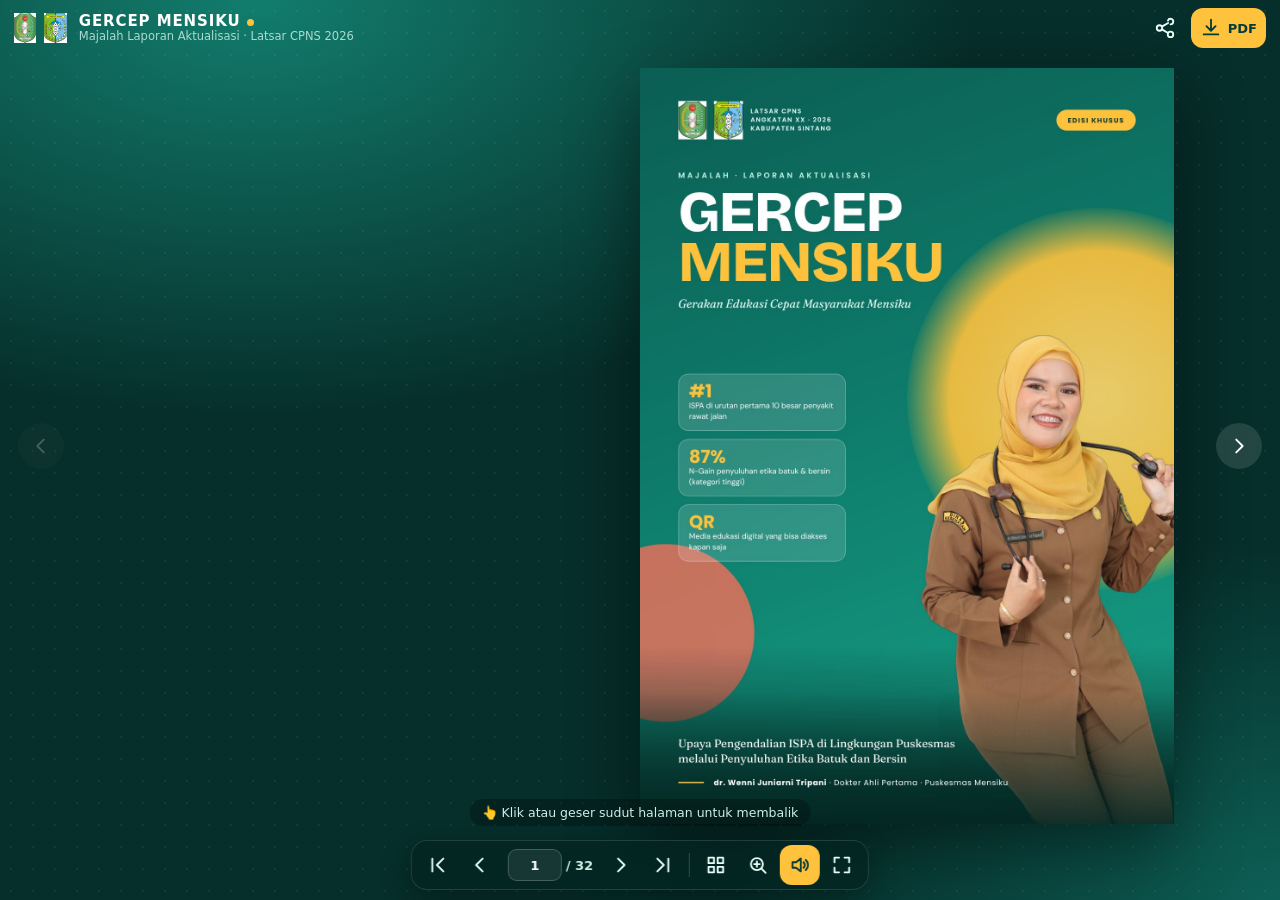
==== index.html @ 239ffa41 "Flipbook Majalah GERCEP MENSIKU" ====
<!doctype html>
<html lang="id">
<head>
<meta charset="utf-8">
<meta name="viewport" content="width=device-width,initial-scale=1,viewport-fit=cover">
<title>Majalah GERCEP MENSIKU · Flipbook Digital</title>
<meta name="description" content="Majalah digital Laporan Aktualisasi Latsar CPNS 2026: Upaya Pengendalian ISPA melalui Penyuluhan Etika Batuk dan Bersin serta GERCEP MENSIKU - UPTD Puskesmas Mensiku.">
<meta property="og:title" content="Majalah GERCEP MENSIKU · Flipbook Digital">
<meta property="og:description" content="Gerakan Edukasi Cepat Masyarakat Mensiku · Laporan Aktualisasi Latsar CPNS 2026 · dr. Wenni Juniarni Tripani">
<meta property="og:image" content="assets/og.jpg">
<meta name="theme-color" content="#073b36">
<link rel="icon" href="assets/logo2.png">
<link rel="preload" as="image" href="pages/p01.jpg">
<link rel="stylesheet" href="viewer.css">
</head>
<body>
<div id="loader"><div class="lbox"><img src="thumbs/p01.jpg" alt=""><div class="lt">Memuat majalah…</div><div class="lbar"><i id="lprog"></i></div></div></div>

<header id="top">
  <div class="brand"><img src="assets/logo1.png" alt=""><img src="assets/logo2.png" alt="">
    <div><b>GERCEP MENSIKU</b><span>Majalah Laporan Aktualisasi · Latsar CPNS 2026</span></div></div>
  <div class="tright"><button class="ib" id="bShare" title="Bagikan tautan"><svg viewBox="0 0 24 24"><path d="M18 8a3 3 0 1 0-2.8-4M6 15a3 3 0 1 0 0-6 3 3 0 0 0 0 6zm12 7a3 3 0 1 0 0-6 3 3 0 0 0 0 6zM8.6 13.5l6.8 4M15.4 6.5l-6.8 4"/></svg></button>
  <a class="ib" id="bDl" href="Majalah_GERCEP_MENSIKU.pdf" download title="Unduh PDF"><svg viewBox="0 0 24 24"><path d="M12 3v12m0 0l-5-5m5 5l5-5M4 19h16"/></svg><em>PDF</em></a></div>
</header>

<main id="stage">
  <button class="side prev" id="sPrev" title="Halaman sebelumnya"><svg viewBox="0 0 24 24"><path d="M15 5l-7 7 7 7"/></svg></button>
  <div id="bookWrap"><div id="book"></div></div>
  <button class="side next" id="sNext" title="Halaman berikutnya"><svg viewBox="0 0 24 24"><path d="M9 5l7 7-7 7"/></svg></button>
  <div id="hint">👆 Klik atau geser sudut halaman untuk membalik</div>
</main>

<nav id="bar">
  <button class="ib" id="bFirst" title="Halaman pertama"><svg viewBox="0 0 24 24"><path d="M6 5v14M18 5l-7 7 7 7"/></svg></button>
  <button class="ib" id="bPrev" title="Sebelumnya"><svg viewBox="0 0 24 24"><path d="M15 5l-7 7 7 7"/></svg></button>
  <div class="count"><input id="pInput" inputmode="numeric" aria-label="Nomor halaman"><span id="pTotal">/ 32</span></div>
  <button class="ib" id="bNext" title="Berikutnya"><svg viewBox="0 0 24 24"><path d="M9 5l7 7-7 7"/></svg></button>
  <button class="ib" id="bLast" title="Halaman terakhir"><svg viewBox="0 0 24 24"><path d="M18 5v14M6 5l7 7-7 7"/></svg></button>
  <i class="sep"></i>
  <button class="ib" id="bThumbs" title="Semua halaman"><svg viewBox="0 0 24 24"><path d="M4 4h6v6H4zM14 4h6v6h-6zM4 14h6v6H4zM14 14h6v6h-6z"/></svg></button>
  <button class="ib" id="bZoom" title="Perbesar"><svg viewBox="0 0 24 24"><circle cx="11" cy="11" r="6.5"/><path d="M16 16l4.5 4.5M11 8v6M8 11h6"/></svg></button>
  <button class="ib" id="bSound" title="Suara balik halaman"><svg viewBox="0 0 24 24"><path d="M4 9h4l5-4v14l-5-4H4z"/><path class="w" d="M16 9a4 4 0 0 1 0 6M18.5 6.5a7.5 7.5 0 0 1 0 11"/></svg></button>
  <button class="ib" id="bFull" title="Layar penuh"><svg viewBox="0 0 24 24"><path d="M4 9V4h5M20 9V4h-5M4 15v5h5M20 15v5h-5"/></svg></button>
</nav>

<section id="thumbs" aria-hidden="true"><div class="thead"><b>Semua Halaman</b><button class="ib" id="tClose" title="Tutup"><svg viewBox="0 0 24 24"><path d="M6 6l12 12M18 6L6 18"/></svg></button></div><div id="tgrid"></div></section>

<section id="zoom" aria-hidden="true">
  <div id="zscroll"><div id="zinner"></div></div>
  <div class="ztools"><button class="ib" id="zOut" title="Perkecil"><svg viewBox="0 0 24 24"><circle cx="11" cy="11" r="6.5"/><path d="M16 16l4.5 4.5M8 11h6"/></svg></button><span id="zLvl">100%</span><button class="ib" id="zIn" title="Perbesar"><svg viewBox="0 0 24 24"><circle cx="11" cy="11" r="6.5"/><path d="M16 16l4.5 4.5M11 8v6M8 11h6"/></svg></button><button class="ib" id="zClose" title="Tutup zoom"><svg viewBox="0 0 24 24"><path d="M6 6l12 12M18 6L6 18"/></svg></button></div>
</section>
<div id="toast"></div>

<script src="vendor/page-flip.browser.js"></script>
<script src="viewer.js"></script>
</body>
</html>
---- viewer.css ----
:root{--deep:#073b36;--teal:#0e7c6b;--sun:#ffc23d;--coral:#ff6f59;--hdr:56px;--bar:64px}
*{box-sizing:border-box;margin:0;padding:0}
html,body{height:100%;overflow:hidden}
body{font-family:system-ui,-apple-system,"Segoe UI",Roboto,sans-serif;color:#fff;background:radial-gradient(1200px 700px at 20% 0%,#127d6d 0%,rgba(18,125,109,0) 60%),radial-gradient(900px 600px at 100% 100%,#0d5f55 0%,rgba(13,95,85,0) 60%),#062e2a;-webkit-tap-highlight-color:transparent}
body:before{content:"";position:fixed;inset:0;background-image:radial-gradient(rgba(255,255,255,.06) 1px,transparent 1px);background-size:22px 22px;pointer-events:none}
svg{width:22px;height:22px;fill:none;stroke:currentColor;stroke-width:2;stroke-linecap:round;stroke-linejoin:round}
.ib{display:inline-flex;align-items:center;gap:6px;height:40px;min-width:40px;padding:0 9px;justify-content:center;border:0;border-radius:12px;background:transparent;color:#e7fff8;cursor:pointer;text-decoration:none;font:600 13px system-ui;transition:background .2s,transform .1s}
.ib:hover{background:rgba(255,255,255,.12)}.ib:active{transform:scale(.94)}
.ib.on{background:var(--sun);color:var(--deep)}
.ib em{font-style:normal}
#top{position:fixed;top:0;left:0;right:0;height:var(--hdr);display:flex;align-items:center;justify-content:space-between;padding:0 14px;z-index:20}
.brand{display:flex;align-items:center;gap:8px}.brand img{height:30px}
.brand div{display:flex;flex-direction:column;line-height:1.15;margin-left:4px}
.brand b{font-size:15px;letter-spacing:.06em}.brand b:after{content:"";display:inline-block;width:7px;height:7px;border-radius:50%;background:var(--sun);margin-left:6px}
.brand span{font-size:11.5px;color:#a9dccf}
#bDl{background:var(--sun);color:var(--deep)}#bDl:hover{background:#ffd36b}
.tright{display:flex;gap:6px}
#stage{position:fixed;top:var(--hdr);bottom:var(--bar);left:0;right:0;display:flex;align-items:center;justify-content:center}
#bookWrap{position:relative;filter:drop-shadow(0 25px 35px rgba(0,0,0,.45))}
#book{margin:0 auto}
.pg{background:#fff;overflow:hidden}
.pg img{width:100%;height:100%;display:block;object-fit:cover;user-select:none;-webkit-user-drag:none;opacity:0;transition:opacity .35s}
.pg img.ok{opacity:1}
.pg .sk{position:absolute;inset:0;background:linear-gradient(110deg,#eef5f3 30%,#f8fbfa 50%,#eef5f3 70%);background-size:200% 100%;animation:sk 1.2s linear infinite}
@keyframes sk{to{background-position:-200% 0}}
.side{position:absolute;top:50%;transform:translateY(-50%);width:46px;height:46px;border-radius:50%;border:0;background:rgba(255,255,255,.12);color:#fff;cursor:pointer;display:grid;place-items:center;z-index:5;backdrop-filter:blur(6px);transition:background .2s,opacity .2s}
.side:hover{background:var(--sun);color:var(--deep)}
.side.prev{left:18px}.side.next{right:18px}
.side[disabled]{opacity:.25;pointer-events:none}
#hint{position:absolute;bottom:10px;left:50%;transform:translateX(-50%);font-size:12.5px;color:#cfeee6;background:rgba(0,0,0,.25);padding:6px 12px;border-radius:20px;transition:opacity .6s;pointer-events:none;white-space:nowrap}
#bar{position:fixed;left:50%;transform:translateX(-50%);bottom:10px;height:50px;display:flex;align-items:center;gap:2px;padding:0 6px;background:rgba(4,36,32,.72);border:1px solid rgba(255,255,255,.12);border-radius:16px;backdrop-filter:blur(10px);z-index:20;box-shadow:0 10px 30px rgba(0,0,0,.3)}
.sep{width:1px;height:24px;background:rgba(255,255,255,.18);margin:0 4px}
.count{display:flex;align-items:center;gap:4px;padding:0 6px;font:600 13px system-ui;color:#cfeee6}
#pInput{width:54px;height:32px;border-radius:9px;border:1px solid rgba(255,255,255,.2);background:rgba(255,255,255,.08);color:#fff;text-align:center;font:700 13px system-ui}
#bSound:not(.on) .w{display:none}
#thumbs{position:fixed;left:0;right:0;bottom:0;max-height:62vh;background:rgba(4,33,30,.96);backdrop-filter:blur(12px);z-index:30;transform:translateY(105%);transition:transform .35s cubic-bezier(.2,.8,.2,1);border-radius:20px 20px 0 0;display:flex;flex-direction:column}
#thumbs.open{transform:none}
.thead{display:flex;justify-content:space-between;align-items:center;padding:12px 16px 6px}
#tgrid{overflow:auto;padding:8px 16px 22px;display:grid;grid-template-columns:repeat(auto-fill,minmax(98px,1fr));gap:14px}
.th{cursor:pointer;text-align:center;font:600 12px system-ui;color:#a9dccf}
.th img{width:100%;aspect-ratio:210/297;object-fit:cover;border-radius:6px;display:block;margin-bottom:5px;border:2px solid transparent;transition:transform .2s,border-color .2s;background:#fff}
.th:hover img{transform:translateY(-3px)}
.th.cur img{border-color:var(--sun)}
#zoom{position:fixed;inset:0;background:rgba(3,24,22,.97);z-index:40;display:none}
#zoom.open{display:block}
#zscroll{position:absolute;inset:0;overflow:auto;cursor:grab;touch-action:pan-x pan-y}
#zscroll.drag{cursor:grabbing}
#zinner{display:flex;gap:0;margin:auto;padding:24px;width:max-content}
#zinner img{display:block;box-shadow:0 10px 30px rgba(0,0,0,.4);user-select:none;-webkit-user-drag:none;background:#fff}
.ztools{position:fixed;bottom:16px;left:50%;transform:translateX(-50%);display:flex;align-items:center;gap:4px;background:rgba(4,36,32,.85);border:1px solid rgba(255,255,255,.15);border-radius:14px;padding:4px 6px}
#zLvl{min-width:52px;text-align:center;font:700 13px system-ui}
#toast{position:fixed;top:70px;left:50%;transform:translate(-50%,-20px);background:var(--sun);color:var(--deep);font:700 13px system-ui;padding:9px 16px;border-radius:12px;opacity:0;transition:.3s;z-index:50;pointer-events:none}
#toast.show{opacity:1;transform:translate(-50%,0)}
#loader{position:fixed;inset:0;z-index:60;display:grid;place-items:center;background:#062e2a;transition:opacity .5s}
#loader.done{opacity:0;pointer-events:none}
.lbox{text-align:center}.lbox img{width:120px;border-radius:8px;box-shadow:0 15px 40px rgba(0,0,0,.5);animation:fl 1.6s ease-in-out infinite}
@keyframes fl{50%{transform:translateY(-8px) rotate(-2deg)}}
.lt{margin:16px 0 10px;font:600 14px system-ui;color:#cfeee6}
.lbar{width:180px;height:5px;border-radius:5px;background:rgba(255,255,255,.15);overflow:hidden;margin:auto}.lbar i{display:block;height:100%;width:0;background:var(--sun);transition:width .2s}
@media (max-width:720px){
  :root{--hdr:52px;--bar:70px}
  .brand span{display:none}.brand img{height:26px}
  .side{display:none}
  #bFirst,#bLast,.sep{display:none}
  #bar{width:calc(100% - 16px);justify-content:space-between}
  .ib{min-width:36px;padding:0 6px}
  #bDl em{display:none}
}
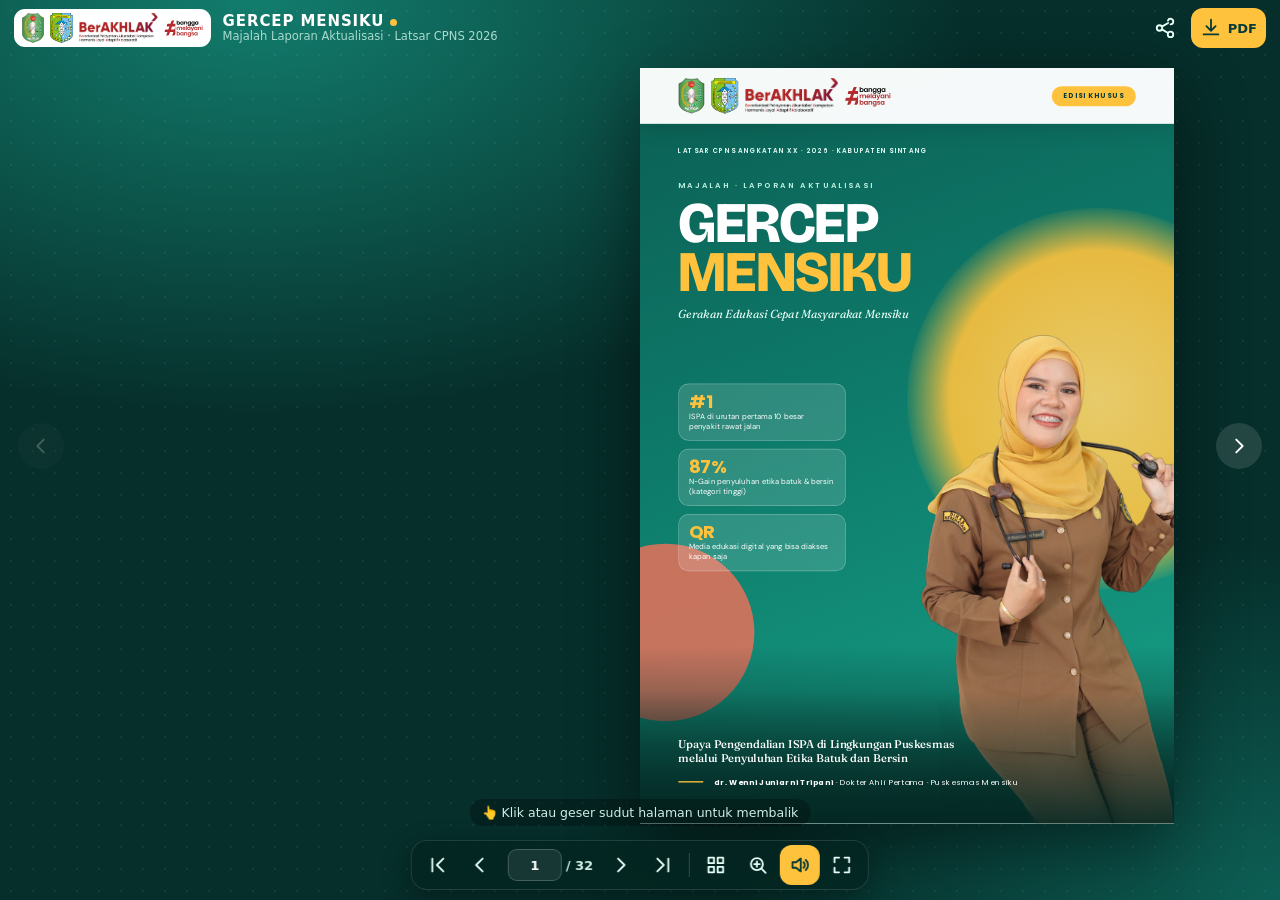
==== commit 67306056: "Flipbook data-driven + admin editor, nilai BerAKHLAK per kegiatan, logo header" ====
--- a/index.html
+++ b/index.html
@@ -9,18 +9,18 @@
 <meta property="og:description" content="Gerakan Edukasi Cepat Masyarakat Mensiku · Laporan Aktualisasi Latsar CPNS 2026 · dr. Wenni Juniarni Tripani">
 <meta property="og:image" content="assets/og.jpg">
 <meta name="theme-color" content="#073b36">
-<link rel="icon" href="assets/logo2.png">
-<link rel="preload" as="image" href="pages/p01.jpg">
+<link rel="icon" href="assets/logos/sintang.png">
+<link rel="stylesheet" href="mag.css">
 <link rel="stylesheet" href="viewer.css">
 </head>
 <body>
-<div id="loader"><div class="lbox"><img src="thumbs/p01.jpg" alt=""><div class="lt">Memuat majalah…</div><div class="lbar"><i id="lprog"></i></div></div></div>
+<div id="loader"><div class="lbox"><div class="lbook">GERCEP<br><i>MENSIKU</i></div><div class="lt">Memuat majalah…</div><div class="lbar"><i id="lprog"></i></div></div></div>
 
 <header id="top">
-  <div class="brand"><img src="assets/logo1.png" alt=""><img src="assets/logo2.png" alt="">
-    <div><b>GERCEP MENSIKU</b><span>Majalah Laporan Aktualisasi · Latsar CPNS 2026</span></div></div>
+  <div class="brand"><div class="blogos" id="blogos"></div>
+    <div class="bt"><b>GERCEP MENSIKU</b><span>Majalah Laporan Aktualisasi · Latsar CPNS 2026</span></div></div>
   <div class="tright"><button class="ib" id="bShare" title="Bagikan tautan"><svg viewBox="0 0 24 24"><path d="M18 8a3 3 0 1 0-2.8-4M6 15a3 3 0 1 0 0-6 3 3 0 0 0 0 6zm12 7a3 3 0 1 0 0-6 3 3 0 0 0 0 6zM8.6 13.5l6.8 4M15.4 6.5l-6.8 4"/></svg></button>
-  <a class="ib" id="bDl" href="Majalah_GERCEP_MENSIKU.pdf" download title="Unduh PDF"><svg viewBox="0 0 24 24"><path d="M12 3v12m0 0l-5-5m5 5l5-5M4 19h16"/></svg><em>PDF</em></a></div>
+  <a class="ib" id="bDl" href="print.html" target="_blank" rel="noopener" title="Unduh / cetak PDF"><svg viewBox="0 0 24 24"><path d="M12 3v12m0 0l-5-5m5 5l5-5M4 19h16"/></svg><em>PDF</em></a></div>
 </header>
 
 <main id="stage">
@@ -33,7 +33,7 @@
 <nav id="bar">
   <button class="ib" id="bFirst" title="Halaman pertama"><svg viewBox="0 0 24 24"><path d="M6 5v14M18 5l-7 7 7 7"/></svg></button>
   <button class="ib" id="bPrev" title="Sebelumnya"><svg viewBox="0 0 24 24"><path d="M15 5l-7 7 7 7"/></svg></button>
-  <div class="count"><input id="pInput" inputmode="numeric" aria-label="Nomor halaman"><span id="pTotal">/ 32</span></div>
+  <div class="count"><input id="pInput" inputmode="numeric" aria-label="Nomor halaman"><span id="pTotal">/ …</span></div>
   <button class="ib" id="bNext" title="Berikutnya"><svg viewBox="0 0 24 24"><path d="M9 5l7 7-7 7"/></svg></button>
   <button class="ib" id="bLast" title="Halaman terakhir"><svg viewBox="0 0 24 24"><path d="M18 5v14M6 5l7 7-7 7"/></svg></button>
   <i class="sep"></i>
@@ -52,6 +52,7 @@
 <div id="toast"></div>
 
 <script src="vendor/page-flip.browser.js"></script>
+<script src="fb-core.js"></script>
 <script src="viewer.js"></script>
 </body>
 </html>
--- a/mag.css
+++ b/mag.css
@@ -0,0 +1,122 @@
+@font-face{font-family:'Fraunces';src:url(assets/fonts/fraunces.woff2) format('woff2');font-weight:100 900;font-style:normal;font-display:swap}
+@font-face{font-family:'Fraunces';src:url(assets/fonts/fraunces-italic.woff2) format('woff2');font-weight:100 900;font-style:italic;font-display:swap}
+@font-face{font-family:'DM Sans';src:url(assets/fonts/dmsans.woff2) format('woff2');font-weight:100 1000;font-style:normal;font-display:swap}
+@font-face{font-family:'DM Sans';src:url(assets/fonts/dmsans-italic.woff2) format('woff2');font-weight:100 1000;font-style:italic;font-display:swap}
+@font-face{font-family:'Bricolage Grotesque';src:url(assets/fonts/bricolage.woff2) format('woff2');font-weight:200 800;font-display:swap}
+@font-face{font-family:'Poppins';src:url(assets/fonts/poppins-400.woff2) format('woff2');font-weight:400;font-display:swap}
+@font-face{font-family:'Poppins';src:url(assets/fonts/poppins-600.woff2) format('woff2');font-weight:500 600;font-display:swap}
+@font-face{font-family:'Poppins';src:url(assets/fonts/poppins-700.woff2) format('woff2');font-weight:700;font-display:swap}
+@font-face{font-family:'Poppins';src:url(assets/fonts/poppins-800.woff2) format('woff2');font-weight:800 900;font-display:swap}
+@page { size: 210mm 297mm; margin: 0; }
+:root{--teal:#0e7c6b;--deep:#073b36;--mint:#dff5ee;--mint2:#bfeadd;--coral:#ff6f59;--sun:#ffc23d;--sky:#3aa7d8;--ink:#1d2b2a;--muted:#5d6f6c;--soft:#f3faf7;}
+*{box-sizing:border-box;margin:0;padding:0}
+
+.mag{font-family:'DM Sans',sans-serif;color:var(--ink);font-size:10.4pt;line-height:1.5;-webkit-print-color-adjust:exact;print-color-adjust:exact}
+.page{width:210mm;height:297mm;position:relative;overflow:hidden;background:#fff;page-break-after:always;break-after:page;margin:0 auto}
+.pad{position:absolute;inset:17mm 15mm 18mm 15mm;display:flex;flex-direction:column}
+h1,h2,h3{font-family:'Fraunces',serif;font-weight:700;letter-spacing:-.01em;line-height:1.05;color:var(--deep)}
+.kicker{display:inline-flex;align-items:center;gap:7px;font-family:'Poppins';font-weight:600;font-size:7.6pt;letter-spacing:.18em;text-transform:uppercase;color:var(--teal);margin-bottom:3mm}
+.kicker:before{content:"";width:22px;height:3px;border-radius:3px;background:var(--coral)}
+.title{font-size:31pt;margin-bottom:4mm}
+.title em{font-style:italic;color:var(--teal);font-weight:600}
+.lead{font-size:11.2pt;color:var(--muted);line-height:1.5}
+p{margin-bottom:2.6mm;text-align:left}
+.cols2{column-count:2;column-gap:7mm}
+.cols2 p{break-inside:auto}
+.foot{position:absolute;left:15mm;right:15mm;bottom:8mm;display:flex;justify-content:space-between;align-items:center;font-family:'Poppins';font-size:6.8pt;letter-spacing:.12em;text-transform:uppercase;color:#8aa29d}
+.foot b{display:inline-grid;place-items:center;width:8mm;height:8mm;border-radius:50%;background:var(--deep);color:#fff;font-size:7.5pt;letter-spacing:0}
+.page.even .foot{flex-direction:row-reverse}
+.blob{position:absolute;border-radius:50%;filter:blur(0px);opacity:.9}
+.fig{position:relative;border-radius:4mm;overflow:hidden;background:#eef4f2;box-shadow:0 2mm 6mm rgba(7,59,54,.12)}
+.fig img{width:100%;height:100%;object-fit:cover;display:block}
+.fig.doc{background:#f6f8f8;padding:2mm}
+.fig.doc img{object-fit:contain}
+.cap{font-size:7.8pt;color:var(--muted);line-height:1.35;margin-top:1.6mm}
+.cap b{color:var(--teal)}
+.grid{display:grid;gap:3.5mm}
+.card{background:var(--soft);border-radius:4mm;padding:4.5mm 5mm}
+.pill{display:inline-block;font-family:'Poppins';font-weight:600;font-size:7.5pt;padding:1.2mm 3.2mm;border-radius:20mm;background:var(--mint);color:var(--teal)}
+ul.clean{list-style:none}
+ul.clean li{position:relative;padding-left:6mm;margin-bottom:2mm}
+ul.clean li:before{content:"";position:absolute;left:0;top:1.6mm;width:2.6mm;height:2.6mm;border-radius:50%;background:var(--teal);box-shadow:0 0 0 1.2mm var(--mint)}
+ol.num{list-style:none;counter-reset:n}
+ol.num li{counter-increment:n;position:relative;padding-left:9mm;margin-bottom:2.2mm}
+ol.num li:before{content:counter(n,decimal-leading-zero);position:absolute;left:0;top:.1mm;font-family:'Poppins';font-weight:700;font-size:8pt;color:#fff;background:var(--teal);border-radius:2mm;padding:.4mm 1.4mm}
+.quote{font-family:'Fraunces';font-style:italic;font-size:15pt;line-height:1.3;color:var(--deep);border-left:4px solid var(--coral);padding:1mm 0 1mm 5mm}
+.stat{font-family:'Poppins';font-weight:800;font-size:34pt;line-height:1;color:var(--coral)}
+.statlab{font-family:'Poppins';font-size:7.5pt;letter-spacing:.12em;text-transform:uppercase;color:var(--muted)}
+table.t{width:100%;border-collapse:separate;border-spacing:0;font-size:8.4pt;border-radius:3mm;overflow:hidden}
+table.t th{background:var(--deep);color:#fff;font-family:'Poppins';font-weight:600;font-size:7.6pt;padding:2mm 2mm;text-align:center}
+table.t td{padding:1.7mm 2mm;border-bottom:1px solid #dfece8;text-align:center;background:#fff}
+table.t td.l{text-align:left}
+table.t tr:nth-child(even) td{background:#f5fbf9}
+table.t tr.hi td{background:#fff1ec;font-weight:700;color:#b33a26}
+/* kegiatan */
+.khead{display:flex;align-items:flex-end;gap:5mm;margin-bottom:4mm}
+.knum{font-family:'Fraunces';font-weight:800;font-size:60pt;line-height:.8;color:var(--mint2)}
+.knum small{display:block;font-family:'Poppins';font-size:7.5pt;font-weight:600;letter-spacing:.2em;color:var(--teal);margin-bottom:2mm}
+.ktitle{font-size:19pt;line-height:1.1}
+.date{display:inline-flex;gap:2mm;align-items:center;font-family:'Poppins';font-weight:600;font-size:8pt;color:#fff;background:var(--coral);padding:1.2mm 3.5mm;border-radius:10mm;margin-top:2mm}
+.outbox{display:grid;grid-template-columns:1fr 1fr;gap:3mm;margin-bottom:4mm}
+.outbox .card{padding:3.5mm 4mm;font-size:8.6pt}
+.outbox h4{font-family:'Poppins';font-size:7.4pt;letter-spacing:.15em;text-transform:uppercase;color:var(--teal);margin-bottom:1.2mm}
+.outbox ul{padding-left:4mm}
+.step{display:flex;gap:3mm;align-items:flex-start;margin-bottom:2mm}
+.step .n{flex:none;width:7mm;height:7mm;border-radius:50%;background:var(--deep);color:#fff;display:grid;place-items:center;font-family:'Poppins';font-weight:700;font-size:8pt}
+.step .tx{font-weight:600;font-size:9.2pt;line-height:1.35;padding-top:.6mm;color:var(--deep)}
+.step .tx span{display:block;font-weight:400;color:var(--muted);font-size:8.2pt}
+.akhlak{margin-top:auto;background:var(--deep);border-radius:4mm;padding:3.5mm 4mm;color:#eafff8}
+.akhlak h4{font-family:'Poppins';font-size:7.4pt;letter-spacing:.16em;text-transform:uppercase;color:var(--sun);margin-bottom:2mm}
+.akhlak .g{display:grid;grid-template-columns:repeat(4,1fr);gap:2mm 3mm}
+.akhlak .i{font-size:6.9pt;line-height:1.3;color:#cfe9e2}
+.akhlak .i b{display:block;font-family:'Poppins';font-size:7.3pt;color:#fff;margin-bottom:.4mm}
+.akhlak .i b i{font-style:normal;display:inline-grid;place-items:center;width:4.2mm;height:4.2mm;border-radius:1mm;background:var(--sun);color:var(--deep);margin-right:1.2mm;font-size:6.8pt}
+.bar{display:flex;align-items:center;gap:2mm;margin-bottom:1.6mm;font-size:7.8pt}
+.bar .lab{width:43mm;text-align:right;color:var(--ink);line-height:1.15}
+.bar .trk{flex:1;height:5mm;background:#eef5f3;border-radius:3mm;overflow:hidden}
+.bar .fil{height:100%;border-radius:3mm;background:linear-gradient(90deg,var(--teal),#33b39b)}
+.bar .val{width:12mm;font-family:'Poppins';font-weight:700;color:var(--deep)}
+.bar.top .fil{background:linear-gradient(90deg,var(--coral),#ff9c6e)}
+.nft .foot span{display:none}
+.kp p,.kp li{text-align:left}
+.mag .page,.page{font-family:'DM Sans',sans-serif;color:var(--ink);font-size:10.4pt;line-height:1.5;text-align:left}
+.page{margin:0}
+.ic{width:1.15em;height:1.15em;display:inline-block;vertical-align:-.18em}
+.tips .ic{width:7mm;height:7mm}
+/* logos */
+.logos{display:flex;align-items:center;gap:2.6mm}
+.logos img{display:block;height:100%;width:auto;object-fit:contain}
+.coverhead{position:absolute;left:0;right:0;top:0;height:22mm;background:rgba(255,255,255,.96);display:flex;align-items:center;justify-content:space-between;padding:0 15mm;box-shadow:0 2mm 8mm rgba(0,0,0,.12)}
+.coverhead [data-slot=logos]{height:14mm}
+.coverhead .ed{font-family:Poppins;font-weight:700;color:#073b36;background:#ffc23d;border-radius:10mm;padding:2mm 4.5mm;font-size:7.5pt;letter-spacing:.14em}
+.backlogos{height:14mm;margin-bottom:4mm;display:inline-flex;background:rgba(255,255,255,.95);border-radius:4mm;padding:2.5mm 4mm}
+.runhead{position:absolute;top:5.5mm;right:12mm;height:9.5mm;z-index:3;display:flex;align-items:center;padding:1.2mm 3mm;border-radius:10mm}
+.page.even .runhead{right:auto;left:12mm}
+.runhead.chip{background:rgba(255,255,255,.95);box-shadow:0 1mm 4mm rgba(0,0,0,.15)}
+.runhead .logos{height:100%;gap:2mm}
+/* page number footer */
+.foot.dk{color:#9fd9ca}
+/* BerAKHLAK block */
+.akh{border-radius:4mm;padding:2.6mm;background:linear-gradient(135deg,#fff3f1,#eefaf6);border:1px solid #f0d9d3}
+.akh .ag{display:grid;grid-template-columns:repeat(4,1fr);gap:1.8mm}
+.akh .ag.c3{grid-template-columns:repeat(3,1fr)}
+.akh .ah{border-radius:2.6mm;padding:2.2mm 2.4mm;background:linear-gradient(150deg,#7a1f2b,#b3263a);color:#fff;display:flex;flex-direction:column;justify-content:space-between;gap:1.2mm}
+.akh .ah .lg{background:#fff;border-radius:1.6mm;padding:1mm 1.6mm;align-self:flex-start}
+.akh .ah .lg img{height:6mm;width:auto;display:block}
+.akh .ah b{font-family:Poppins;font-weight:700;font-size:7.6pt;line-height:1.15;color:#fff}
+.akh .ah span{font-family:Poppins;font-weight:600;font-size:6.4pt;letter-spacing:.08em;text-transform:uppercase;color:#ffd9d0}
+.akh .ac{background:#fff;border-radius:2.6mm;padding:1.8mm 2mm;border-top:2.6px solid var(--c);box-shadow:0 .6mm 2mm rgba(7,59,54,.06)}
+.akh .ac .hd{display:flex;align-items:center;gap:1.5mm;margin-bottom:.7mm}
+.akh .ai{flex:none;width:5.6mm;height:5.6mm;border-radius:50%;background:var(--c);color:#fff;display:grid;place-items:center}
+.akh .ai svg{width:3.4mm;height:3.4mm}
+.akh .ac b{font-family:Poppins;font-weight:700;font-size:6.9pt;line-height:1.1;color:var(--deep)}
+.akh .ac p{font-size:6.5pt;line-height:1.28;color:#4b5d5a;margin:0;text-align:left}
+/* image slots */
+.figwrap.empty{display:none}
+.fig.slot img[src=""]{display:none}
+.page.blank{background:#fff}
+[data-slot=akhlak]{margin-top:auto}
+[data-slot=akhlak]:empty{display:none}
+[data-slot=logos] .logos,.backlogos .logos{height:100%}
+.coverhead [data-slot=logos]{display:flex}
+.page img[src=""]{visibility:hidden}
--- a/viewer.css
+++ b/viewer.css
@@ -9,8 +9,10 @@
 .ib.on{background:var(--sun);color:var(--deep)}
 .ib em{font-style:normal}
 #top{position:fixed;top:0;left:0;right:0;height:var(--hdr);display:flex;align-items:center;justify-content:space-between;padding:0 14px;z-index:20}
-.brand{display:flex;align-items:center;gap:8px}.brand img{height:30px}
-.brand div{display:flex;flex-direction:column;line-height:1.15;margin-left:4px}
+.brand{display:flex;align-items:center;gap:8px}
+.blogos{background:#fff;border-radius:11px;padding:4px 8px;height:38px;display:flex;align-items:center}
+.blogos .logos{display:flex;gap:6px;height:100%;align-items:center}.blogos img{height:100%;width:auto;display:block}
+.brand .bt{display:flex;flex-direction:column;line-height:1.15;margin-left:4px}
 .brand b{font-size:15px;letter-spacing:.06em}.brand b:after{content:"";display:inline-block;width:7px;height:7px;border-radius:50%;background:var(--sun);margin-left:6px}
 .brand span{font-size:11.5px;color:#a9dccf}
 #bDl{background:var(--sun);color:var(--deep)}#bDl:hover{background:#ffd36b}
@@ -19,8 +21,10 @@
 #bookWrap{position:relative;filter:drop-shadow(0 25px 35px rgba(0,0,0,.45))}
 #book{margin:0 auto}
 .pg{background:#fff;overflow:hidden}
-.pg img{width:100%;height:100%;display:block;object-fit:cover;user-select:none;-webkit-user-drag:none;opacity:0;transition:opacity .35s}
-.pg img.ok{opacity:1}
+.pg{position:relative}
+.pgin{position:absolute;left:0;top:0;width:793.7px;height:1122.5px;transform-origin:0 0;pointer-events:none}
+.pgin .page{margin:0}
+.pg .sk{z-index:2;transition:opacity .4s}.pg.ok .sk{opacity:0;pointer-events:none}
 .pg .sk{position:absolute;inset:0;background:linear-gradient(110deg,#eef5f3 30%,#f8fbfa 50%,#eef5f3 70%);background-size:200% 100%;animation:sk 1.2s linear infinite}
 @keyframes sk{to{background-position:-200% 0}}
 .side{position:absolute;top:50%;transform:translateY(-50%);width:46px;height:46px;border-radius:50%;border:0;background:rgba(255,255,255,.12);color:#fff;cursor:pointer;display:grid;place-items:center;z-index:5;backdrop-filter:blur(6px);transition:background .2s,opacity .2s}
@@ -38,31 +42,35 @@
 .thead{display:flex;justify-content:space-between;align-items:center;padding:12px 16px 6px}
 #tgrid{overflow:auto;padding:8px 16px 22px;display:grid;grid-template-columns:repeat(auto-fill,minmax(98px,1fr));gap:14px}
 .th{cursor:pointer;text-align:center;font:600 12px system-ui;color:#a9dccf}
-.th img{width:100%;aspect-ratio:210/297;object-fit:cover;border-radius:6px;display:block;margin-bottom:5px;border:2px solid transparent;transition:transform .2s,border-color .2s;background:#fff}
-.th:hover img{transform:translateY(-3px)}
-.th.cur img{border-color:var(--sun)}
+.tbox{width:100%;aspect-ratio:210/297;border-radius:6px;overflow:hidden;position:relative;margin-bottom:5px;border:2px solid transparent;transition:transform .2s,border-color .2s;background:#fff}
+.tbox .pgin{transform-origin:0 0}
+.th:hover .tbox{transform:translateY(-3px)}
+.th.cur .tbox{border-color:var(--sun)}
 #zoom{position:fixed;inset:0;background:rgba(3,24,22,.97);z-index:40;display:none}
 #zoom.open{display:block}
 #zscroll{position:absolute;inset:0;overflow:auto;cursor:grab;touch-action:pan-x pan-y}
 #zscroll.drag{cursor:grabbing}
 #zinner{display:flex;gap:0;margin:auto;padding:24px;width:max-content}
-#zinner img{display:block;box-shadow:0 10px 30px rgba(0,0,0,.4);user-select:none;-webkit-user-drag:none;background:#fff}
+#zinner .zp{position:relative;overflow:hidden;box-shadow:0 10px 30px rgba(0,0,0,.4);background:#fff;flex:none}
 .ztools{position:fixed;bottom:16px;left:50%;transform:translateX(-50%);display:flex;align-items:center;gap:4px;background:rgba(4,36,32,.85);border:1px solid rgba(255,255,255,.15);border-radius:14px;padding:4px 6px}
 #zLvl{min-width:52px;text-align:center;font:700 13px system-ui}
 #toast{position:fixed;top:70px;left:50%;transform:translate(-50%,-20px);background:var(--sun);color:var(--deep);font:700 13px system-ui;padding:9px 16px;border-radius:12px;opacity:0;transition:.3s;z-index:50;pointer-events:none}
 #toast.show{opacity:1;transform:translate(-50%,0)}
 #loader{position:fixed;inset:0;z-index:60;display:grid;place-items:center;background:#062e2a;transition:opacity .5s}
 #loader.done{opacity:0;pointer-events:none}
-.lbox{text-align:center}.lbox img{width:120px;border-radius:8px;box-shadow:0 15px 40px rgba(0,0,0,.5);animation:fl 1.6s ease-in-out infinite}
+.lbox{text-align:center}.lbook{width:96px;height:136px;margin:auto;border-radius:6px 10px 10px 6px;background:linear-gradient(160deg,#0e7c6b,#17a389);box-shadow:0 15px 40px rgba(0,0,0,.5),inset 6px 0 0 rgba(0,0,0,.18);animation:fl 1.6s ease-in-out infinite;display:grid;place-items:center;font:800 15px/1 system-ui;color:#fff;letter-spacing:.04em}.lbook i{font-style:normal;color:#ffc23d}
 @keyframes fl{50%{transform:translateY(-8px) rotate(-2deg)}}
 .lt{margin:16px 0 10px;font:600 14px system-ui;color:#cfeee6}
 .lbar{width:180px;height:5px;border-radius:5px;background:rgba(255,255,255,.15);overflow:hidden;margin:auto}.lbar i{display:block;height:100%;width:0;background:var(--sun);transition:width .2s}
 @media (max-width:720px){
   :root{--hdr:52px;--bar:70px}
-  .brand span{display:none}.brand img{height:26px}
+  .brand span{display:none}.blogos{height:32px;padding:3px 6px}.brand .bt b{font-size:13px}
+  @media (max-width:420px){.brand .bt{display:none}}
   .side{display:none}
   #bFirst,#bLast,.sep{display:none}
   #bar{width:calc(100% - 16px);justify-content:space-between}
   .ib{min-width:36px;padding:0 6px}
   #bDl em{display:none}
 }
+
+#err{position:fixed;inset:auto 0 90px 0;text-align:center;color:#ffd9d0;font:600 13px system-ui}
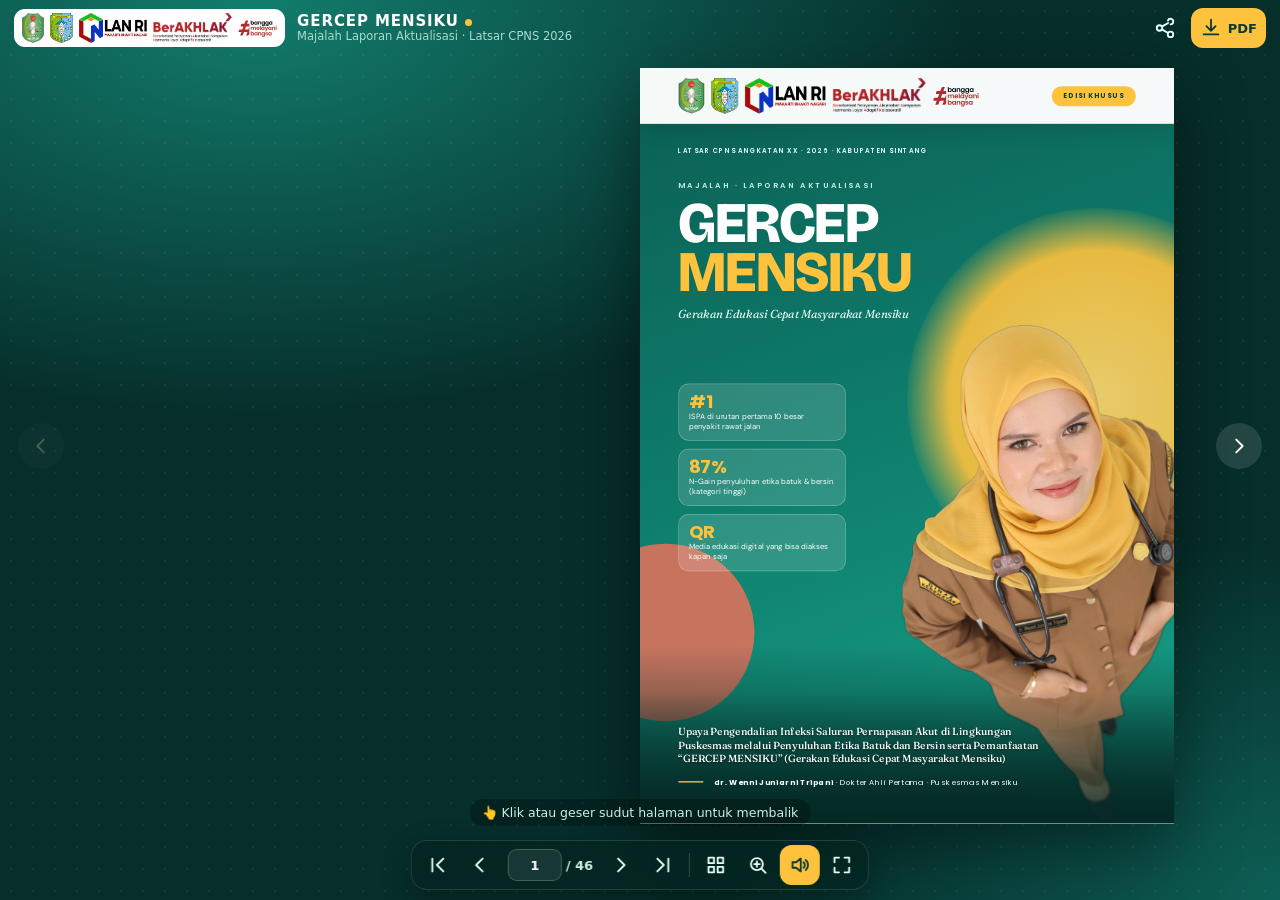
==== commit 9a36286d: "Revisi 1: terapkan revisi klien (cover, logo LAN RI, peta, struktur, fishbone, notulen, media edukas" ====
--- a/index.html
+++ b/index.html
@@ -20,7 +20,7 @@
   <div class="brand"><div class="blogos" id="blogos"></div>
     <div class="bt"><b>GERCEP MENSIKU</b><span>Majalah Laporan Aktualisasi · Latsar CPNS 2026</span></div></div>
   <div class="tright"><button class="ib" id="bShare" title="Bagikan tautan"><svg viewBox="0 0 24 24"><path d="M18 8a3 3 0 1 0-2.8-4M6 15a3 3 0 1 0 0-6 3 3 0 0 0 0 6zm12 7a3 3 0 1 0 0-6 3 3 0 0 0 0 6zM8.6 13.5l6.8 4M15.4 6.5l-6.8 4"/></svg></button>
-  <a class="ib" id="bDl" href="print.html" target="_blank" rel="noopener" title="Unduh / cetak PDF"><svg viewBox="0 0 24 24"><path d="M12 3v12m0 0l-5-5m5 5l5-5M4 19h16"/></svg><em>PDF</em></a></div>
+  <a class="ib" id="bDl" href="Majalah_GERCEP_MENSIKU.pdf" download="Majalah_GERCEP_MENSIKU.pdf" title="Unduh PDF"><svg viewBox="0 0 24 24"><path d="M12 3v12m0 0l-5-5m5 5l5-5M4 19h16"/></svg><em>PDF</em></a></div>
 </header>
 
 <main id="stage">
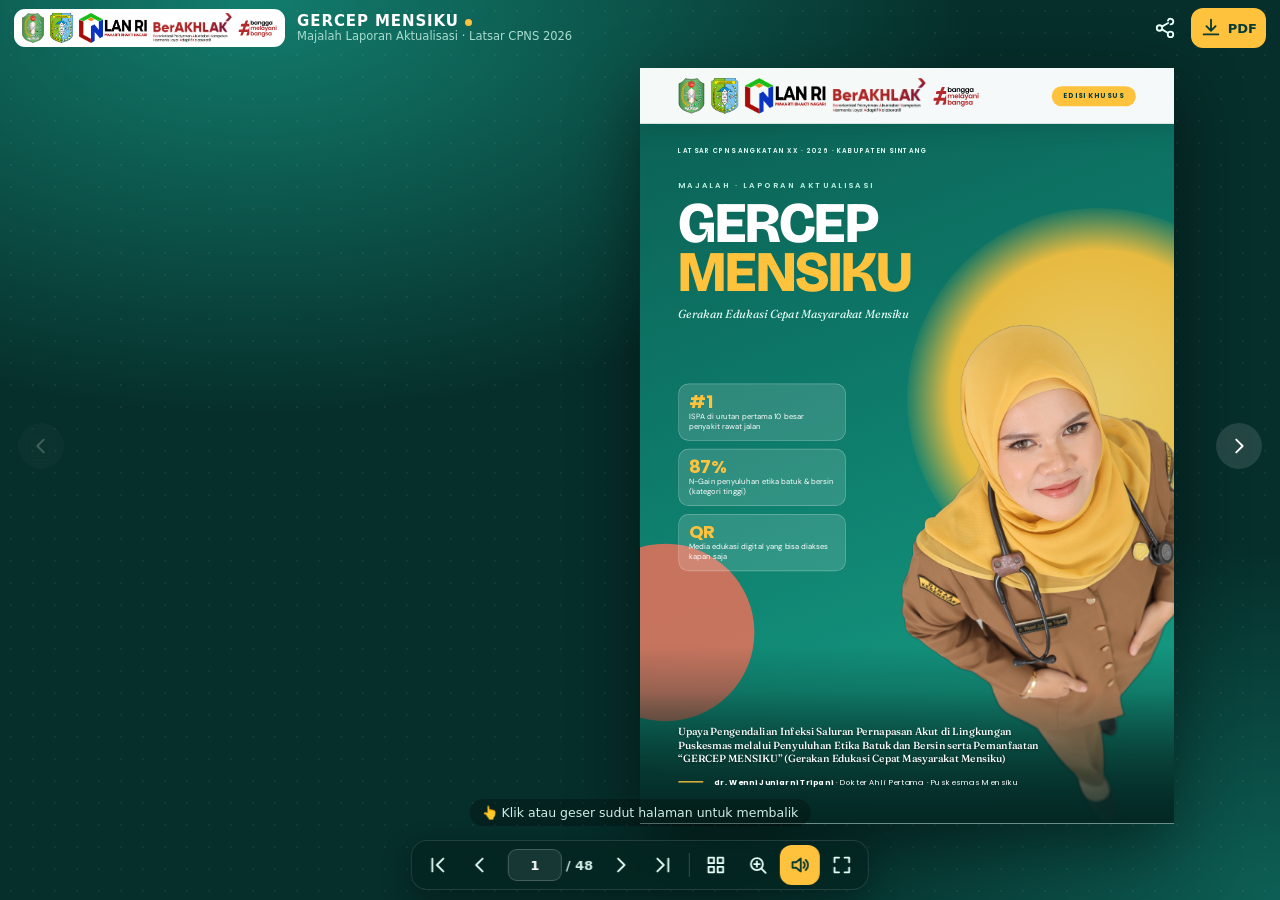
==== commit 3fe40fdb: "Viewer: tautan di halaman dapat diklik" ====
--- a/index.html
+++ b/index.html
@@ -11,7 +11,7 @@
 <meta name="theme-color" content="#073b36">
 <link rel="icon" href="assets/logos/sintang.png">
 <link rel="stylesheet" href="mag.css">
-<link rel="stylesheet" href="viewer.css">
+<link rel="stylesheet" href="viewer.css?v=2">
 </head>
 <body>
 <div id="loader"><div class="lbox"><div class="lbook">GERCEP<br><i>MENSIKU</i></div><div class="lt">Memuat majalah…</div><div class="lbar"><i id="lprog"></i></div></div></div>
--- a/viewer.css
+++ b/viewer.css
@@ -25,6 +25,7 @@
 .pgin{position:absolute;left:0;top:0;width:793.7px;height:1122.5px;transform-origin:0 0;pointer-events:none}
 .pgin .page{margin:0}
 .pg .sk{z-index:2;transition:opacity .4s}.pg.ok .sk{opacity:0;pointer-events:none}
+.pg .pgin a[href],.zp .pgin a[href]{pointer-events:auto;position:relative;z-index:3;cursor:pointer}
 .pg .sk{position:absolute;inset:0;background:linear-gradient(110deg,#eef5f3 30%,#f8fbfa 50%,#eef5f3 70%);background-size:200% 100%;animation:sk 1.2s linear infinite}
 @keyframes sk{to{background-position:-200% 0}}
 .side{position:absolute;top:50%;transform:translateY(-50%);width:46px;height:46px;border-radius:50%;border:0;background:rgba(255,255,255,.12);color:#fff;cursor:pointer;display:grid;place-items:center;z-index:5;backdrop-filter:blur(6px);transition:background .2s,opacity .2s}
